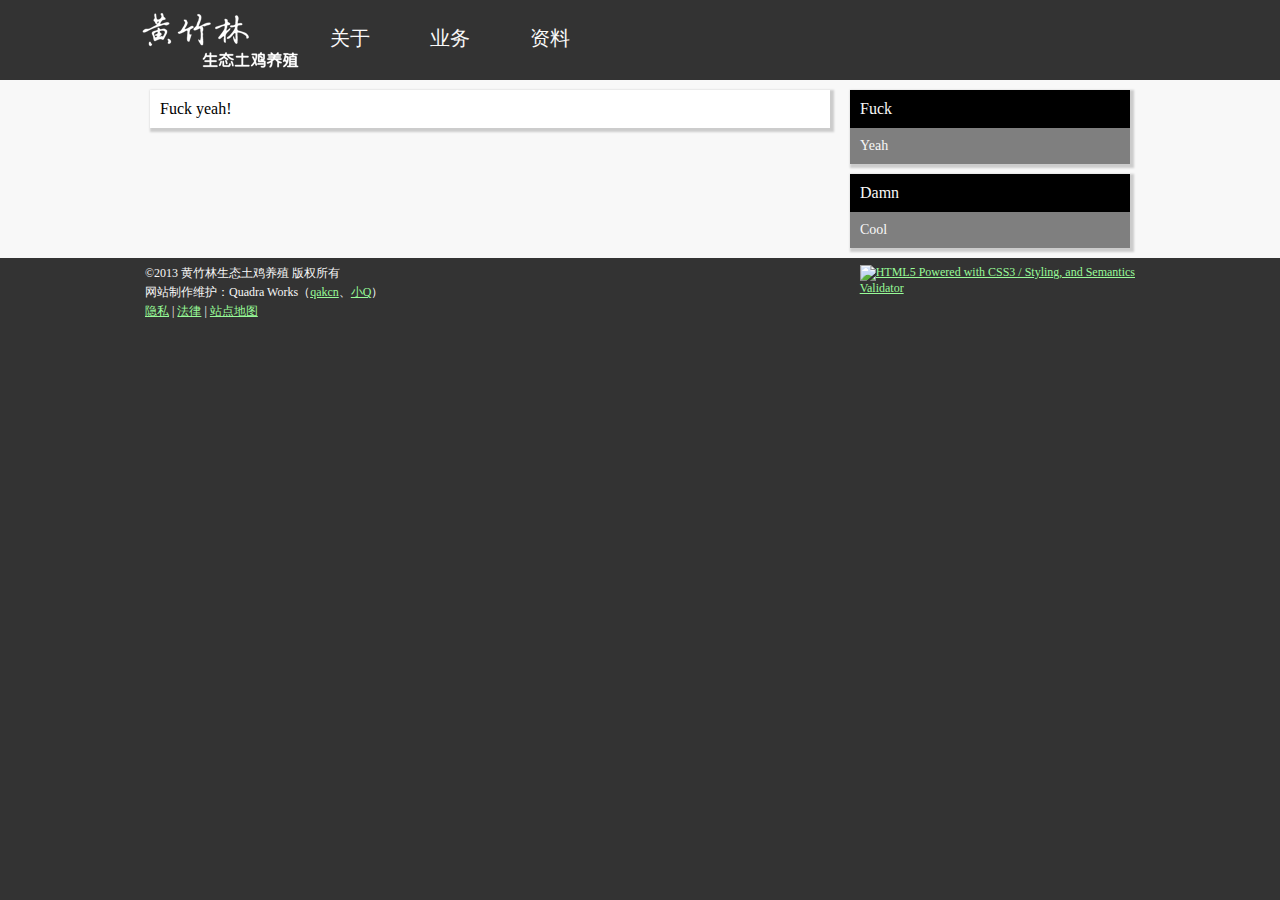
==== about/index.html @ 1371f25a "每日提交" ====
<!DOCTYPE html>
<html>
<head>
	<!-- 元数据 -->
	<meta charset="UTF-8" />
	<meta name="viewport" content="width=device-width,initial-scale=1.0" />
	<meta http-equiv="X-UA-Compatible" content="IE=Edge，chrome=1" />

	<!-- 外部文件 -->
	<link rel="stylesheet" href="../style.css" />
	<!-- 开发用jQuery -->
	<script src="../jquery-1.10.2.js"></script>
	<!-- End -->
	<!-- 生产用jQuery 
	<script src="http://ajax.aspnetcdn.com/ajax/jQuery/jquery-1.10.2.min.js"></script>
	 End -->
	<script src="../jquery.color-2.1.2.min.js"></script>
	<script src="../main.js"></script>

	<!-- 页面信息 -->
	<title>黄竹林生态土鸡养殖-云南·西双版纳·勐海</title>
	<meta name="keyword" content="" />
	<meta name="description" content="" />
</head>
<body>
	<!-- 头部导航 -->
	<header id="main_header">
		<nav id="main_nav">
			<ul class="nav_items">
			<li class="logo"><a href="../index.html"><img alt="Logo" src="../images/logo.png" title="黄竹林生态土鸡养殖" /></a></li>
			<li class="dropdown_menu"><a href="./">关于</a>
				<ul class="dropdown">
					<li><a href="us.html">我们</a></li>
					<li><a href="ideas.html">理念</a></li>
					<li><a href="environment.html">环境</a></li>
				</ul>
			</li>
			<li class="dropdown_menu"><a href="../business/">业务</a>
				<ul class="dropdown">
					<li><a href="../business/product.html">产品</a></li>
					<li><a href="../business/market.html">销售</a></li>
					<li><a href="../business/procurement.html">采购</a></li>
				</ul>
			</li>
			<li class="dropdown_menu"><a href="../blog/">资料</a>
				<ul class="dropdown">
					<li><a href="../blog/category/diary">日志</a></li>
					<li><a href="../blog/category/gallery">图库</a></li>
					<li><a href="../blog/category/technique">技术</a></li>
				</ul>
			</li>
			</ul>
			<div class="clear_both"></div>
		</nav>
	</header>
	
	<!-- 主体部分 -->
	<section id="main" class="clear_both">
		<div id="main_wrap">
			<article class="left content_wrap">Fuck yeah!</article>
			<aside id="sidebar" class="right">
				<ul>
					<li>
						<header>Fuck</header>
						<div>Yeah</div>
					</li>
					<li>
						<header>Damn</header>
						<div>Cool</div>
					</li>
				</ul>
			</aside>
			<div class="clear_both"></div>
		</div>
	</section>
	
	<!-- 页脚信息 -->
	<footer id="main_footer">
		<div id="footer_wrap">
			<p class="right"><a target="_blank" href="http://www.w3.org/html/logo/">
<img src="http://www.w3.org/html/logo/badge/html5-badge-h-css3-semantics.png" width="83" height="32" alt="HTML5 Powered with CSS3 / Styling, and Semantics" title="HTML5 Powered with CSS3 / Styling, and Semantics"></a><br><a target="_blank" href="http://validator.w3.org/check?uri=http://yntuji.com/about/index.html">Validator</a></p>
			<p>&copy;2013 黄竹林生态土鸡养殖 版权所有</p>
			<p>网站制作维护：Quadra Works（<a href="http://tsukkomi.org" target="_blank">qakcn</a>、<a href="http://sakurakanade.com" target="_blank">小Q</a>）</p>
			<p><a href="privacy.html">隐私</a> | <a href="legal.html">法律</a> | <a href="sitemap.html">站点地图</a></p>
		</div>
	</footer>
	
	<!-- 返回顶部按钮 -->
	<div id="top_button" style="display:none;" title="返回顶部"></div>
</body>
</html>
---- style.css ----
/* 旧浏览器兼容 */
article, aside, footer, header, legend, nav, section {
	display: block;
}

/* 通用样式 */
* {
	margin: 0;
	padding: 0;
	font-family: "Microsoft YaHei","Wenquanyi MicroHei";
}
body {
	width: 100%;
	background-color: #333;
}
img {
	border: none;
}
a {
	color: palegreen;
}
a:hover {
	color: white;
}
.left {
	float: left;
}
.clear_left {
	clear: left;
}
.right {
	float: right;
}
.clear_right {
	clear: right;
}
.clear_both {
	clear: both;
}
.align_right {
	text-align: right;
}
.align_center {
	text-align: center;
}

/* 头部样式 */
header#main_header {
	width: 100%;
	height: 80px;
	background-color: #333;
	position: fixed;
	top: 0;
	z-index: 99999;
}
nav#main_nav {
	width: 1000px;
	margin: auto;
}
nav#main_nav ul.nav_items > li {
	width: 100px;
	height: 80px;
	font-size: 20px;
	text-align: center;
	float: left;
	list-style: none;
}
nav#main_nav ul.nav_items > li:hover{
	background: #000;
}
nav#main_nav ul.nav_items li.logo {
	width: 160px;
	height: 80px;
	padding: 0;
}
nav#main_nav ul.nav_items li a {
	display: block;
	padding: 25px 5px;
	width: 90px;
	height: 30px;
	text-decoration: none;
	color: #f8f8f8;
}
nav#main_nav ul.nav_items li.logo a {
	padding: 0;
}
nav#main_nav ul.dropdown {
	display: none;
}
nav#main_nav ul.dropdown li {
	list-style: none;
	width: 100px;
	height: 40px;
	background-color: #333;
	background-color: rgba(0,0,0,0.6);
}
nav#main_nav ul.dropdown li:hover {
	background: #000;
}
nav#main_nav ul.dropdown li a {
	display: block;
	width: 100%;
	height: 30px;
	padding: 5px 0;
	text-decoration: none;
	color: #f8f8f8;
}

/* 主体样式 */
section#main {
	background-color: #f8f8f8;
	margin-top: 80px;
}
div#main_wrap {
	width: 1000px;
	margin: auto;
}
.content_wrap {
	width: 660px;
	+width: 658px;
	_width: 658px;
	margin: 10px;
	padding: 10px;
	background-color: white;
	box-shadow: 2px 2px 2px 2px #ccc;
}

/* 边栏样式 */
aside#sidebar {
	width: 300px;
}
aside#sidebar > ul > li {
	list-style: none;
	margin: 10px;
	width:280px;
	color: #f8f8f8;
	background-color: #7f7f7f;
	box-shadow: 2px 2px 2px 2px #ccc;
}
aside#sidebar > ul > li > header {
	width: 260px;
	padding: 10px;
	background-color: black;
	font-size: 16px;
}
aside#sidebar > ul > li > div {
	width: 260px;
	padding: 10px;
	font-size: 14px;
}


/* 脚部样式 */
footer#main_footer {
	width: 100%;
	height: 100%;
}
div#footer_wrap {
	width: 990px;
	margin: auto;
	padding: 5px;
	color: #f8f8f8;
	font-size: 12px;
}
footer#main_footer p{
	margin: 2px 0;
}

/* 其他样式 */
div#top_button {
	width: 80px;
	height: 80px;
	position: fixed;
	right: 0;
	bottom: 60px;
	background-image: url(images/icons.png);
	opacity: 0.5;
}
div#top_button:hover {
	opacity: 0.8
}
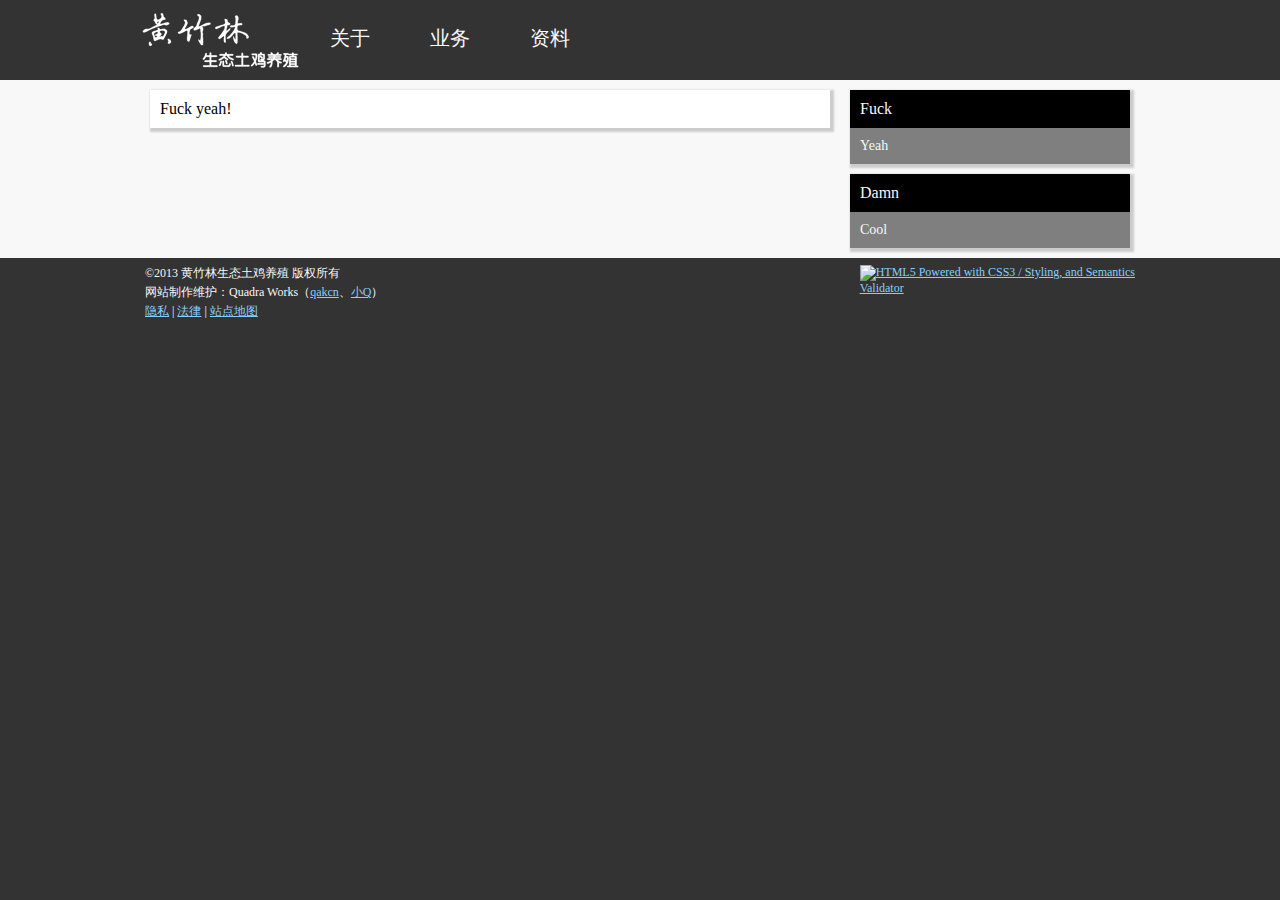
==== commit adcabf6b: "每日更新 首页调用博客最新文章完成。" ====
--- a/about/index.html
+++ b/about/index.html
@@ -1,91 +1,86 @@
-<!DOCTYPE html>
-<html>
-<head>
-	<!-- 元数据 -->
-	<meta charset="UTF-8" />
-	<meta name="viewport" content="width=device-width,initial-scale=1.0" />
-	<meta http-equiv="X-UA-Compatible" content="IE=Edge，chrome=1" />
-
-	<!-- 外部文件 -->
-	<link rel="stylesheet" href="../style.css" />
-	<!-- 开发用jQuery -->
-	<script src="../jquery-1.10.2.js"></script>
-	<!-- End -->
-	<!-- 生产用jQuery 
-	<script src="http://ajax.aspnetcdn.com/ajax/jQuery/jquery-1.10.2.min.js"></script>
-	 End -->
-	<script src="../jquery.color-2.1.2.min.js"></script>
-	<script src="../main.js"></script>
-
-	<!-- 页面信息 -->
-	<title>黄竹林生态土鸡养殖-云南·西双版纳·勐海</title>
-	<meta name="keyword" content="" />
-	<meta name="description" content="" />
-</head>
-<body>
-	<!-- 头部导航 -->
-	<header id="main_header">
-		<nav id="main_nav">
-			<ul class="nav_items">
-			<li class="logo"><a href="../index.html"><img alt="Logo" src="../images/logo.png" title="黄竹林生态土鸡养殖" /></a></li>
-			<li class="dropdown_menu"><a href="./">关于</a>
-				<ul class="dropdown">
-					<li><a href="us.html">我们</a></li>
-					<li><a href="ideas.html">理念</a></li>
-					<li><a href="environment.html">环境</a></li>
-				</ul>
-			</li>
-			<li class="dropdown_menu"><a href="../business/">业务</a>
-				<ul class="dropdown">
-					<li><a href="../business/product.html">产品</a></li>
-					<li><a href="../business/market.html">销售</a></li>
-					<li><a href="../business/procurement.html">采购</a></li>
-				</ul>
-			</li>
-			<li class="dropdown_menu"><a href="../blog/">资料</a>
-				<ul class="dropdown">
-					<li><a href="../blog/category/diary">日志</a></li>
-					<li><a href="../blog/category/gallery">图库</a></li>
-					<li><a href="../blog/category/technique">技术</a></li>
-				</ul>
-			</li>
-			</ul>
-			<div class="clear_both"></div>
-		</nav>
-	</header>
-	
-	<!-- 主体部分 -->
-	<section id="main" class="clear_both">
-		<div id="main_wrap">
-			<article class="left content_wrap">Fuck yeah!</article>
-			<aside id="sidebar" class="right">
-				<ul>
-					<li>
-						<header>Fuck</header>
-						<div>Yeah</div>
-					</li>
-					<li>
-						<header>Damn</header>
-						<div>Cool</div>
-					</li>
-				</ul>
-			</aside>
-			<div class="clear_both"></div>
-		</div>
-	</section>
-	
-	<!-- 页脚信息 -->
-	<footer id="main_footer">
-		<div id="footer_wrap">
-			<p class="right"><a target="_blank" href="http://www.w3.org/html/logo/">
-<img src="http://www.w3.org/html/logo/badge/html5-badge-h-css3-semantics.png" width="83" height="32" alt="HTML5 Powered with CSS3 / Styling, and Semantics" title="HTML5 Powered with CSS3 / Styling, and Semantics"></a><br><a target="_blank" href="http://validator.w3.org/check?uri=http://yntuji.com/about/index.html">Validator</a></p>
-			<p>&copy;2013 黄竹林生态土鸡养殖 版权所有</p>
-			<p>网站制作维护：Quadra Works（<a href="http://tsukkomi.org" target="_blank">qakcn</a>、<a href="http://sakurakanade.com" target="_blank">小Q</a>）</p>
-			<p><a href="privacy.html">隐私</a> | <a href="legal.html">法律</a> | <a href="sitemap.html">站点地图</a></p>
-		</div>
-	</footer>
-	
-	<!-- 返回顶部按钮 -->
-	<div id="top_button" style="display:none;" title="返回顶部"></div>
-</body>
+<!DOCTYPE html>
+<html>
+<head>
+	<!-- 元数据 -->
+	<meta charset="UTF-8" />
+	<meta name="viewport" content="width=device-width,initial-scale=1.0" />
+	<meta http-equiv="X-UA-Compatible" content="IE=Edge，chrome=1" />
+
+	<!-- 外部文件 -->
+	<link rel="stylesheet" href="../style.css" />
+	<script src="http://ajax.aspnetcdn.com/ajax/jQuery/jquery-1.10.2.min.js"></script>
+	<script src="../jquery.color-2.1.2.min.js"></script>
+	<script src="../main.js"></script>
+
+	<!-- 页面信息 -->
+	<title>黄竹林生态土鸡养殖-云南·西双版纳·勐海</title>
+	<meta name="keyword" content="" />
+	<meta name="description" content="" />
+</head>
+<body>
+	<!-- 头部导航 -->
+	<header id="main_header">
+		<nav id="main_nav">
+			<ul class="nav_items">
+			<li class="logo"><a href="../index.html"><img alt="Logo" src="../images/logo.png" title="黄竹林生态土鸡养殖" /></a></li>
+			<li class="dropdown_menu"><a href="./">关于</a>
+				<ul class="dropdown">
+					<li><a href="us.html">我们</a></li>
+					<li><a href="ideas.html">理念</a></li>
+					<li><a href="environment.html">环境</a></li>
+				</ul>
+			</li>
+			<li class="dropdown_menu"><a href="../business/">业务</a>
+				<ul class="dropdown">
+					<li><a href="../business/product.html">产品</a></li>
+					<li><a href="../business/market.html">销售</a></li>
+					<li><a href="../business/procurement.html">采购</a></li>
+				</ul>
+			</li>
+			<li class="dropdown_menu"><a href="../blog/">资料</a>
+				<ul class="dropdown">
+					<li><a href="../blog/category/diary">日志</a></li>
+					<li><a href="../blog/category/gallery">图库</a></li>
+					<li><a href="../blog/category/technique">技术</a></li>
+				</ul>
+			</li>
+			</ul>
+			<div class="clear_both"></div>
+		</nav>
+	</header>
+	
+	<!-- 主体部分 -->
+	<section id="main" class="clear_both">
+		<div id="main_wrap">
+			<article class="left content_wrap">Fuck yeah!</article>
+			<aside id="sidebar" class="right">
+				<ul>
+					<li>
+						<header>Fuck</header>
+						<div>Yeah</div>
+					</li>
+					<li>
+						<header>Damn</header>
+						<div>Cool</div>
+					</li>
+				</ul>
+			</aside>
+			<div class="clear_both"></div>
+		</div>
+	</section>
+	
+	<!-- 页脚信息 -->
+	<footer id="main_footer">
+		<div id="footer_wrap">
+			<p class="right"><a target="_blank" href="http://www.w3.org/html/logo/">
+<img src="http://www.w3.org/html/logo/badge/html5-badge-h-css3-semantics.png" width="83" height="32" alt="HTML5 Powered with CSS3 / Styling, and Semantics" title="HTML5 Powered with CSS3 / Styling, and Semantics"></a><br><a target="_blank" href="http://validator.w3.org/check?uri=http://yntuji.com/about/index.html">Validator</a></p>
+			<p>&copy;2013 黄竹林生态土鸡养殖 版权所有</p>
+			<p>网站制作维护：Quadra Works（<a href="http://tsukkomi.org" target="_blank">qakcn</a>、<a href="http://sakurakanade.com" target="_blank">小Q</a>）</p>
+			<p><a href="privacy.html">隐私</a> | <a href="legal.html">法律</a> | <a href="sitemap.html">站点地图</a></p>
+		</div>
+	</footer>
+	
+	<!-- 返回顶部按钮 -->
+	<div id="top_button" style="display:none;" title="返回顶部"></div>
+</body>
 </html>--- a/style.css
+++ b/style.css
@@ -1,181 +1,180 @@
-/* 旧浏览器兼容 */
-article, aside, footer, header, legend, nav, section {
-	display: block;
-}
-
-/* 通用样式 */
-* {
-	margin: 0;
-	padding: 0;
-	font-family: "Microsoft YaHei","Wenquanyi MicroHei";
-}
-body {
-	width: 100%;
-	background-color: #333;
-}
-img {
-	border: none;
-}
-a {
-	color: palegreen;
-}
-a:hover {
-	color: white;
-}
-.left {
-	float: left;
-}
-.clear_left {
-	clear: left;
-}
-.right {
-	float: right;
-}
-.clear_right {
-	clear: right;
-}
-.clear_both {
-	clear: both;
-}
-.align_right {
-	text-align: right;
-}
-.align_center {
-	text-align: center;
-}
-
-/* 头部样式 */
-header#main_header {
-	width: 100%;
-	height: 80px;
-	background-color: #333;
-	position: fixed;
-	top: 0;
-	z-index: 99999;
-}
-nav#main_nav {
-	width: 1000px;
-	margin: auto;
-}
-nav#main_nav ul.nav_items > li {
-	width: 100px;
-	height: 80px;
-	font-size: 20px;
-	text-align: center;
-	float: left;
-	list-style: none;
-}
-nav#main_nav ul.nav_items > li:hover{
-	background: #000;
-}
-nav#main_nav ul.nav_items li.logo {
-	width: 160px;
-	height: 80px;
-	padding: 0;
-}
-nav#main_nav ul.nav_items li a {
-	display: block;
-	padding: 25px 5px;
-	width: 90px;
-	height: 30px;
-	text-decoration: none;
-	color: #f8f8f8;
-}
-nav#main_nav ul.nav_items li.logo a {
-	padding: 0;
-}
-nav#main_nav ul.dropdown {
-	display: none;
-}
-nav#main_nav ul.dropdown li {
-	list-style: none;
-	width: 100px;
-	height: 40px;
-	background-color: #333;
-	background-color: rgba(0,0,0,0.6);
-}
-nav#main_nav ul.dropdown li:hover {
-	background: #000;
-}
-nav#main_nav ul.dropdown li a {
-	display: block;
-	width: 100%;
-	height: 30px;
-	padding: 5px 0;
-	text-decoration: none;
-	color: #f8f8f8;
-}
-
-/* 主体样式 */
-section#main {
-	background-color: #f8f8f8;
-	margin-top: 80px;
-}
-div#main_wrap {
-	width: 1000px;
-	margin: auto;
-}
-.content_wrap {
-	width: 660px;
-	+width: 658px;
-	_width: 658px;
-	margin: 10px;
-	padding: 10px;
-	background-color: white;
-	box-shadow: 2px 2px 2px 2px #ccc;
-}
-
-/* 边栏样式 */
-aside#sidebar {
-	width: 300px;
-}
-aside#sidebar > ul > li {
-	list-style: none;
-	margin: 10px;
-	width:280px;
-	color: #f8f8f8;
-	background-color: #7f7f7f;
-	box-shadow: 2px 2px 2px 2px #ccc;
-}
-aside#sidebar > ul > li > header {
-	width: 260px;
-	padding: 10px;
-	background-color: black;
-	font-size: 16px;
-}
-aside#sidebar > ul > li > div {
-	width: 260px;
-	padding: 10px;
-	font-size: 14px;
-}
-
-
-/* 脚部样式 */
-footer#main_footer {
-	width: 100%;
-	height: 100%;
-}
-div#footer_wrap {
-	width: 990px;
-	margin: auto;
-	padding: 5px;
-	color: #f8f8f8;
-	font-size: 12px;
-}
-footer#main_footer p{
-	margin: 2px 0;
-}
-
-/* 其他样式 */
-div#top_button {
-	width: 80px;
-	height: 80px;
-	position: fixed;
-	right: 0;
-	bottom: 60px;
-	background-image: url(images/icons.png);
-	opacity: 0.5;
-}
-div#top_button:hover {
-	opacity: 0.8
-}
+/* 旧浏览器兼容 */
+article, aside, footer, header, legend, nav, section { display: block; }
+time { display: inline; }
+
+/* 通用样式 */
+* {
+	margin: 0;
+	padding: 0;
+	font-family: "Microsoft YaHei","Wenquanyi MicroHei";
+}
+body {
+	width: 100%;
+	background-color: #333;
+}
+img {
+	border: none;
+}
+a {
+	color: lightskyblue;
+}
+a:hover {
+	color: white;
+}
+.left {
+	float: left;
+}
+.clear_left {
+	clear: left;
+}
+.right {
+	float: right;
+}
+.clear_right {
+	clear: right;
+}
+.clear_both {
+	clear: both;
+}
+.align_right {
+	text-align: right;
+}
+.align_center {
+	text-align: center;
+}
+
+/* 头部样式 */
+header#main_header {
+	width: 100%;
+	height: 80px;
+	background-color: #333;
+	position: fixed;
+	top: 0;
+	z-index: 99999;
+}
+nav#main_nav {
+	width: 1000px;
+	margin: auto;
+}
+nav#main_nav ul.nav_items > li {
+	width: 100px;
+	height: 80px;
+	font-size: 20px;
+	text-align: center;
+	float: left;
+	list-style: none;
+}
+nav#main_nav ul.nav_items > li:hover{
+	background: #000;
+}
+nav#main_nav ul.nav_items li.logo {
+	width: 160px;
+	height: 80px;
+	padding: 0;
+}
+nav#main_nav ul.nav_items li a {
+	display: block;
+	padding: 25px 5px;
+	width: 90px;
+	height: 30px;
+	text-decoration: none;
+	color: #f8f8f8;
+}
+nav#main_nav ul.nav_items li.logo a {
+	padding: 0;
+}
+nav#main_nav ul.dropdown {
+	display: none;
+}
+nav#main_nav ul.dropdown li {
+	list-style: none;
+	width: 100px;
+	height: 40px;
+	background-color: #333;
+	background-color: rgba(0,0,0,0.6);
+}
+nav#main_nav ul.dropdown li:hover {
+	background: #000;
+}
+nav#main_nav ul.dropdown li a {
+	display: block;
+	width: 100%;
+	height: 30px;
+	padding: 5px 0;
+	text-decoration: none;
+	color: #f8f8f8;
+}
+
+/* 主体样式 */
+section#main {
+	background-color: #f8f8f8;
+	margin-top: 80px;
+}
+div#main_wrap {
+	width: 1000px;
+	margin: auto;
+}
+.content_wrap {
+	width: 660px;
+	+width: 658px;
+	_width: 658px;
+	margin: 10px;
+	padding: 10px;
+	background-color: white;
+	box-shadow: 2px 2px 2px 2px #ccc;
+}
+
+/* 边栏样式 */
+aside#sidebar {
+	width: 300px;
+}
+aside#sidebar > ul > li {
+	list-style: none;
+	margin: 10px;
+	width:280px;
+	color: #f8f8f8;
+	background-color: #7f7f7f;
+	box-shadow: 2px 2px 2px 2px #ccc;
+}
+aside#sidebar > ul > li > header {
+	width: 260px;
+	padding: 10px;
+	background-color: black;
+	font-size: 16px;
+}
+aside#sidebar > ul > li > div {
+	width: 260px;
+	padding: 10px;
+	font-size: 14px;
+}
+
+
+/* 脚部样式 */
+footer#main_footer {
+	width: 100%;
+	height: 100%;
+}
+div#footer_wrap {
+	width: 990px;
+	margin: auto;
+	padding: 5px;
+	color: #f8f8f8;
+	font-size: 12px;
+}
+footer#main_footer p{
+	margin: 2px 0;
+}
+
+/* 其他样式 */
+div#top_button {
+	width: 80px;
+	height: 80px;
+	position: fixed;
+	right: 0;
+	bottom: 60px;
+	background-image: url(images/icons.png);
+	opacity: 0.5;
+}
+div#top_button:hover {
+	opacity: 0.8
+}
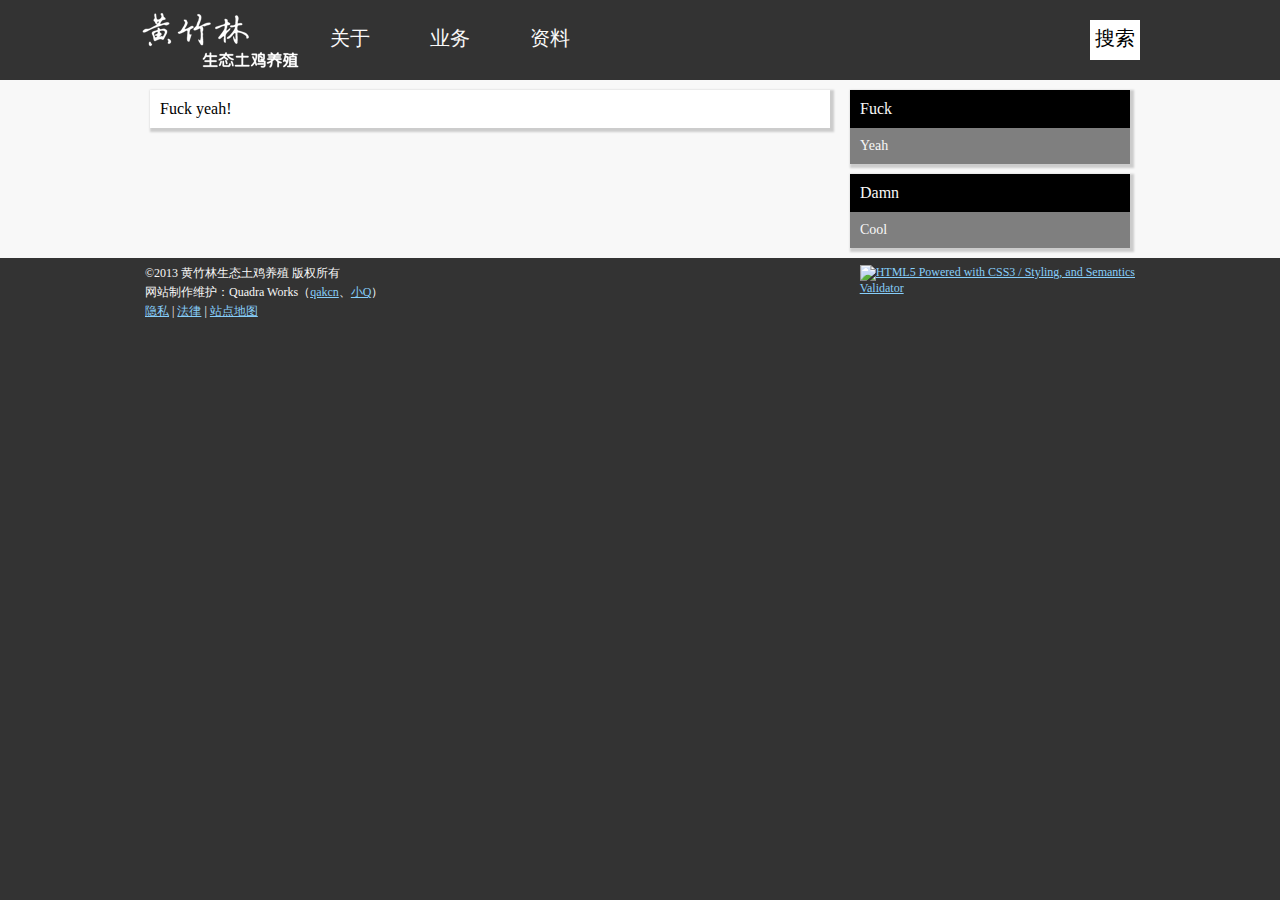
==== commit 3ee3ebbf: "每日提交 增加首页特效 完成搜索框" ====
--- a/about/index.html
+++ b/about/index.html
@@ -13,7 +13,7 @@
 	<script src="../main.js"></script>
 
 	<!-- 页面信息 -->
-	<title>黄竹林生态土鸡养殖-云南·西双版纳·勐海</title>
+	<title>关于 - 黄竹林生态土鸡养殖-云南·西双版纳·勐海</title>
 	<meta name="keyword" content="" />
 	<meta name="description" content="" />
 </head>
@@ -22,7 +22,7 @@
 	<header id="main_header">
 		<nav id="main_nav">
 			<ul class="nav_items">
-			<li class="logo"><a href="../index.html"><img alt="Logo" src="../images/logo.png" title="黄竹林生态土鸡养殖" /></a></li>
+			<li class="logo"><a href="../"><img alt="Logo" src="../images/logo.png" title="黄竹林生态土鸡养殖" /></a></li>
 			<li class="dropdown_menu"><a href="./">关于</a>
 				<ul class="dropdown">
 					<li><a href="us.html">我们</a></li>
@@ -45,12 +45,19 @@
 				</ul>
 			</li>
 			</ul>
+			<div id="search_bar">
+				<form role="search" method="get" action="blog/">
+					<label for="s">搜索</label>
+					<input type="search" name="s" title="搜索" id="s" placeholder="搜索资料库">
+					<input style="display:none;" type="submit" value="搜索">
+				</form>
+			</div>
 			<div class="clear_both"></div>
 		</nav>
 	</header>
 	
 	<!-- 主体部分 -->
-	<section id="main" class="clear_both">
+	<section id="main">
 		<div id="main_wrap">
 			<article class="left content_wrap">Fuck yeah!</article>
 			<aside id="sidebar" class="right">
--- a/style.css
+++ b/style.css
@@ -103,6 +103,26 @@
 	padding: 5px 0;
 	text-decoration: none;
 	color: #f8f8f8;
+}
+
+div#search_bar {
+	font-size: 20px;
+	height: 30px;
+	margin: 20px 0;
+	padding: 5px;
+	float: right;
+	background-color: white;
+}
+div#search_bar label {
+	
+}
+input#s {
+	font-size: 20px;
+	border: none;
+	width: 0;
+	display: none;
+	border-bottom: 2px solid black;
+	outline: none;
 }
 
 /* 主体样式 */
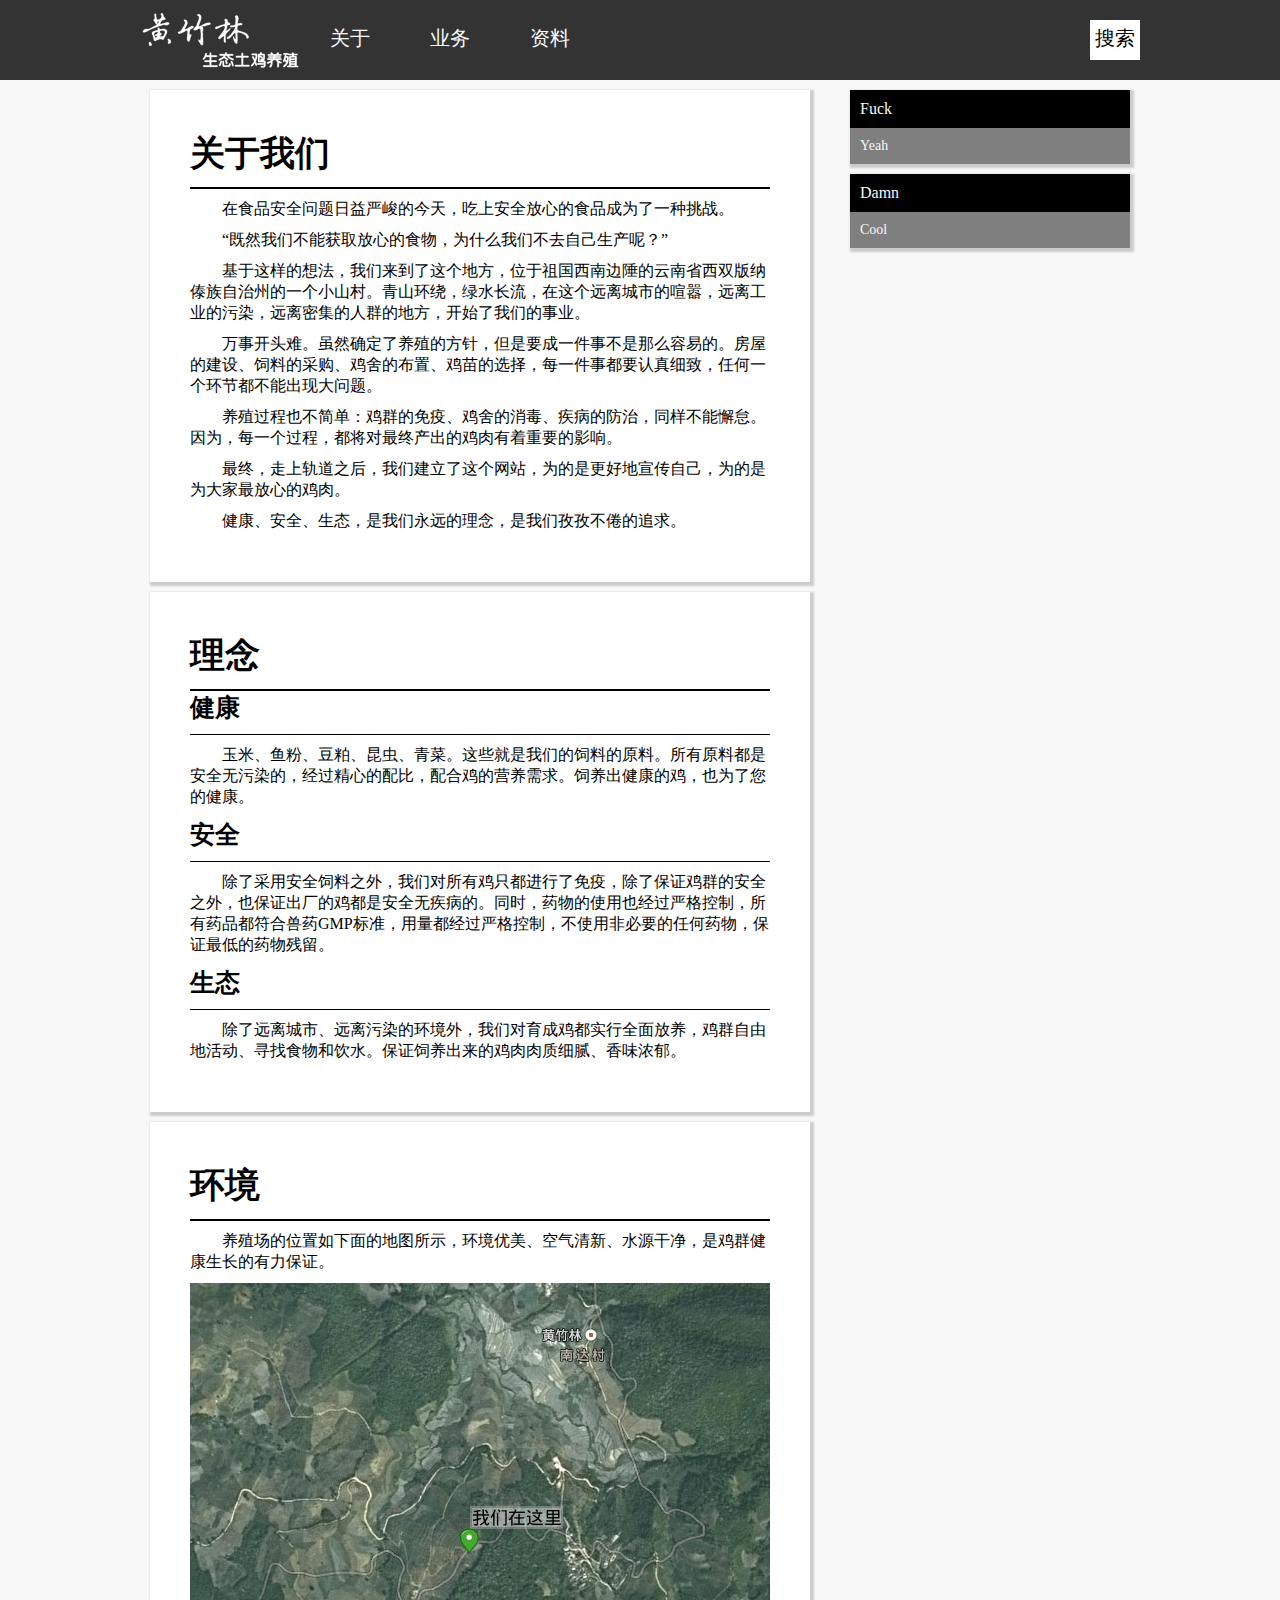
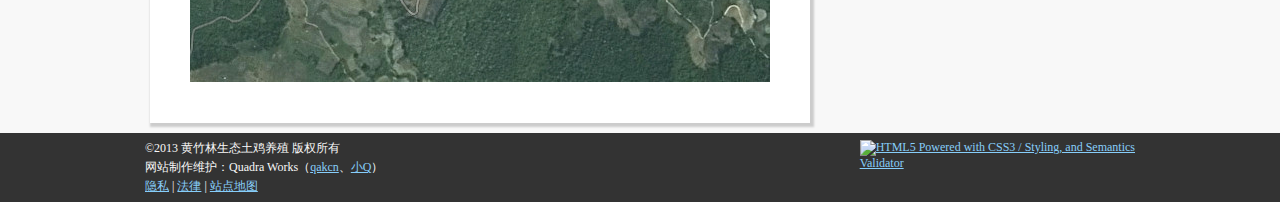
==== commit f398c088: "2012/8/22晚间提交 1、关于页面完成 2、首页改动" ====
--- a/about/index.html
+++ b/about/index.html
@@ -9,8 +9,10 @@
 	<!-- 外部文件 -->
 	<link rel="stylesheet" href="../style.css" />
 	<script src="http://ajax.aspnetcdn.com/ajax/jQuery/jquery-1.10.2.min.js"></script>
+	<script src="https://maps.googleapis.com/maps/api/js?key=AIzaSyDAsqHGSM9lkpKKMeXBjNRCaAGvnptVlFw&sensor=false"></script>
 	<script src="../jquery.color-2.1.2.min.js"></script>
 	<script src="../main.js"></script>
+	<script src="map.js"></script>
 
 	<!-- 页面信息 -->
 	<title>关于 - 黄竹林生态土鸡养殖-云南·西双版纳·勐海</title>
@@ -25,9 +27,9 @@
 			<li class="logo"><a href="../"><img alt="Logo" src="../images/logo.png" title="黄竹林生态土鸡养殖" /></a></li>
 			<li class="dropdown_menu"><a href="./">关于</a>
 				<ul class="dropdown">
-					<li><a href="us.html">我们</a></li>
-					<li><a href="ideas.html">理念</a></li>
-					<li><a href="environment.html">环境</a></li>
+					<li><a href="#us">我们</a></li>
+					<li><a href="#ideas">理念</a></li>
+					<li><a href="#environment">环境</a></li>
 				</ul>
 			</li>
 			<li class="dropdown_menu"><a href="../business/">业务</a>
@@ -59,7 +61,32 @@
 	<!-- 主体部分 -->
 	<section id="main">
 		<div id="main_wrap">
-			<article class="left content_wrap">Fuck yeah!</article>
+			<div class="left">
+				<article class="content_wrap" id="us">
+					<h1>关于我们</h1>
+					<p>在食品安全问题日益严峻的今天，吃上安全放心的食品成为了一种挑战。</p>
+					<p>“既然我们不能获取放心的食物，为什么我们不去自己生产呢？”</p>
+					<p>基于这样的想法，我们来到了这个地方，位于祖国西南边陲的云南省西双版纳傣族自治州的一个小山村。青山环绕，绿水长流，在这个远离城市的喧嚣，远离工业的污染，远离密集的人群的地方，开始了我们的事业。</p>
+					<p>万事开头难。虽然确定了养殖的方针，但是要成一件事不是那么容易的。房屋的建设、饲料的采购、鸡舍的布置、鸡苗的选择，每一件事都要认真细致，任何一个环节都不能出现大问题。</p>
+					<p>养殖过程也不简单：鸡群的免疫、鸡舍的消毒、疾病的防治，同样不能懈怠。因为，每一个过程，都将对最终产出的鸡肉有着重要的影响。</p>
+					<p>最终，走上轨道之后，我们建立了这个网站，为的是更好地宣传自己，为的是为大家最放心的鸡肉。</p>
+					<p>健康、安全、生态，是我们永远的理念，是我们孜孜不倦的追求。</p>
+				</article>
+				<article class="content_wrap" id="ideas">
+					<h1>理念</h1>
+					<h2>健康</h2>
+					<p>玉米、鱼粉、豆粕、昆虫、青菜。这些就是我们的饲料的原料。所有原料都是安全无污染的，经过精心的配比，配合鸡的营养需求。饲养出健康的鸡，也为了您的健康。</p>
+					<h2>安全</h2>
+					<p>除了采用安全饲料之外，我们对所有鸡只都进行了免疫，除了保证鸡群的安全之外，也保证出厂的鸡都是安全无疾病的。同时，药物的使用也经过严格控制，所有药品都符合兽药GMP标准，用量都经过严格控制，不使用非必要的任何药物，保证最低的药物残留。</p>
+					<h2>生态</h2>
+					<p>除了远离城市、远离污染的环境外，我们对育成鸡都实行全面放养，鸡群自由地活动、寻找食物和饮水。保证饲养出来的鸡肉肉质细腻、香味浓郁。</p>
+				</article>
+				<article class="content_wrap" id="environment">
+					<h1>环境</h1>
+					<p>养殖场的位置如下面的地图所示，环境优美、空气清新、水源干净，是鸡群健康生长的有力保证。</p>
+					<div id="map" style="width:580px;height:400px;"><a href="http://j.map.baidu.com/SdNOM" title="在百度地图上查看黄竹林生态养殖场的位置" target="_blank"><img src="map.jpg" alt="黄竹林生态养殖场的位置"></a></div>
+				</article>
+			</div>
 			<aside id="sidebar" class="right">
 				<ul>
 					<li>
--- a/style.css
+++ b/style.css
@@ -114,7 +114,10 @@
 	background-color: white;
 }
 div#search_bar label {
-	
+	-moz-user-select: none;
+	-webkit-user-select: none;
+	-ms-user-select: none;
+	user-select: none;
 }
 input#s {
 	font-size: 20px;
@@ -135,13 +138,27 @@
 	margin: auto;
 }
 .content_wrap {
-	width: 660px;
+	width: 580px;
 	+width: 658px;
 	_width: 658px;
 	margin: 10px;
-	padding: 10px;
+	padding: 40px;
 	background-color: white;
 	box-shadow: 2px 2px 2px 2px #ccc;
+}
+.content_wrap h1 {
+	font-size: 35px;
+	padding-bottom: 10px;
+	border-bottom: 2px solid black;
+}
+.content_wrap h2 {
+	font-size: 25px;
+	padding-bottom: 10px;
+	border-bottom: 1px solid black;
+}
+.content_wrap p {
+	margin: 10px 0;
+	text-indent: 2em;
 }
 
 /* 边栏样式 */
@@ -191,7 +208,7 @@
 	height: 80px;
 	position: fixed;
 	right: 0;
-	bottom: 60px;
+	bottom: 100px;
 	background-image: url(images/icons.png);
 	opacity: 0.5;
 }
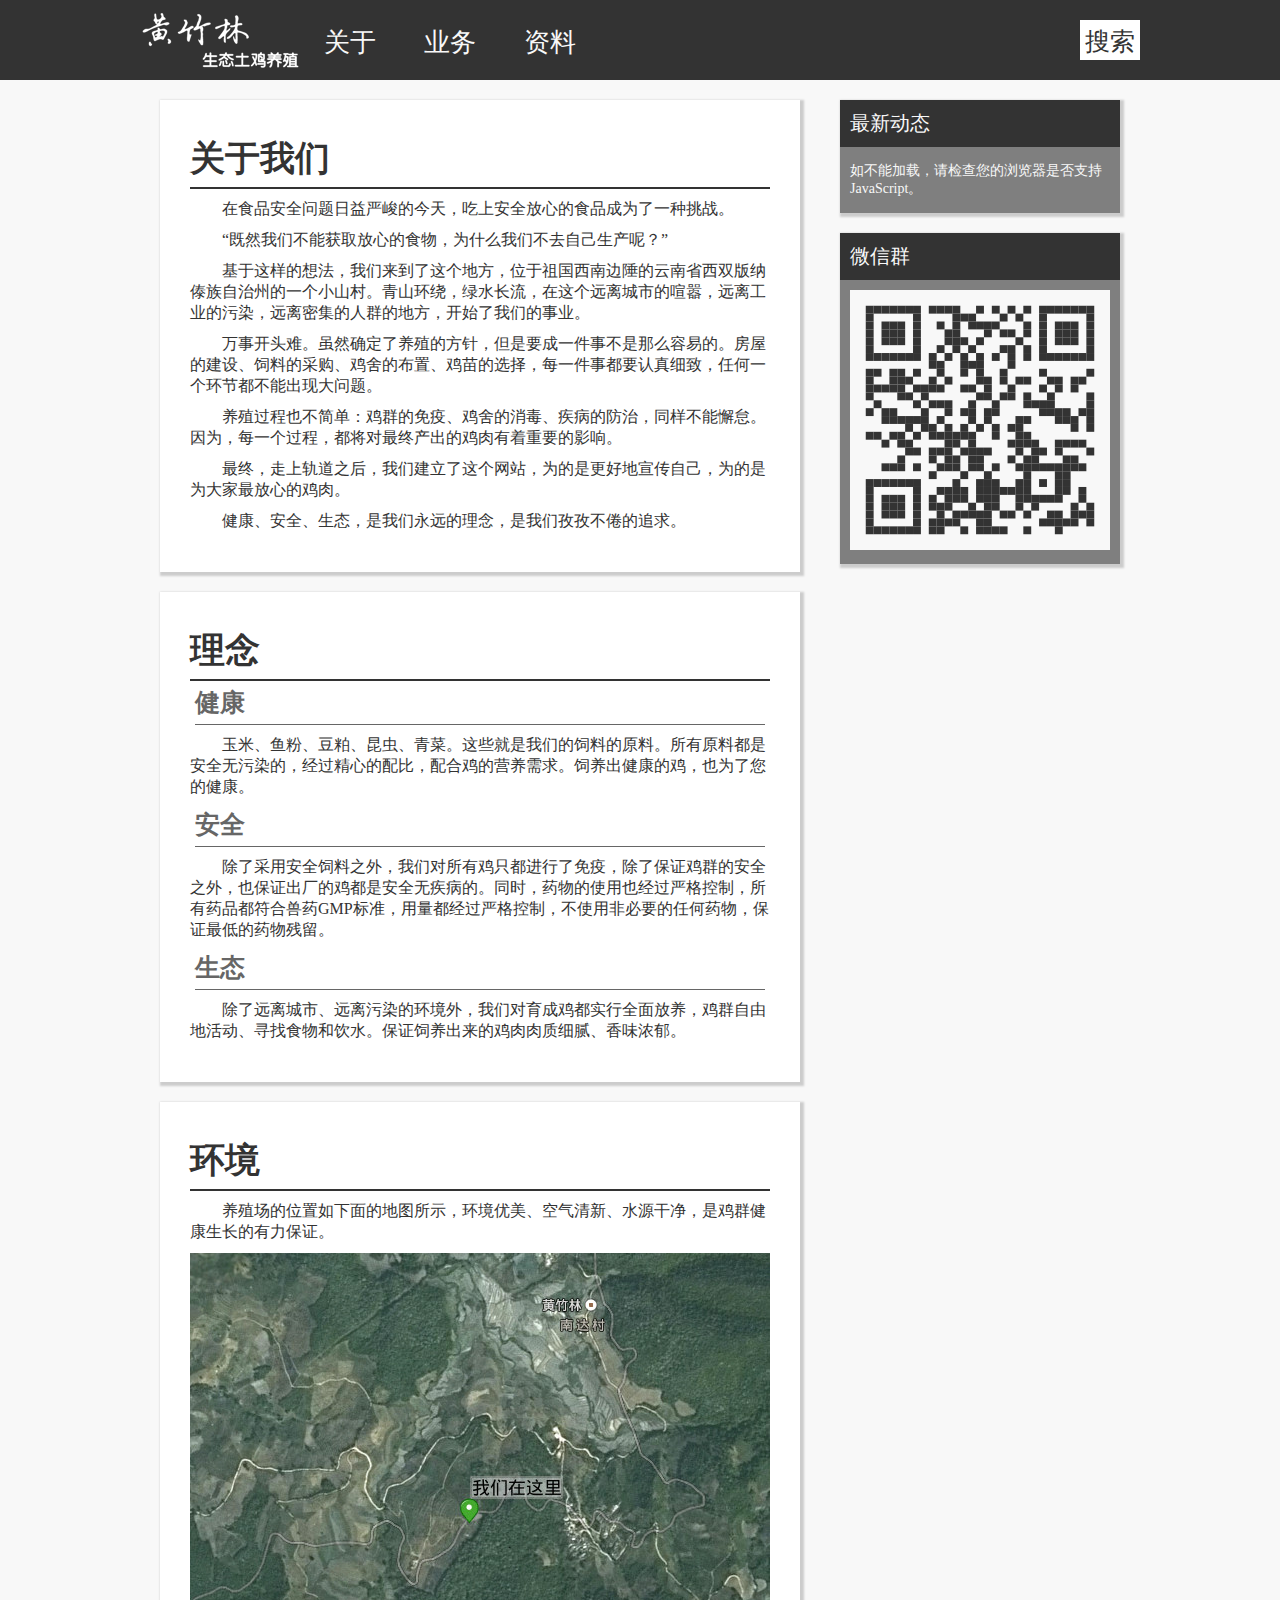
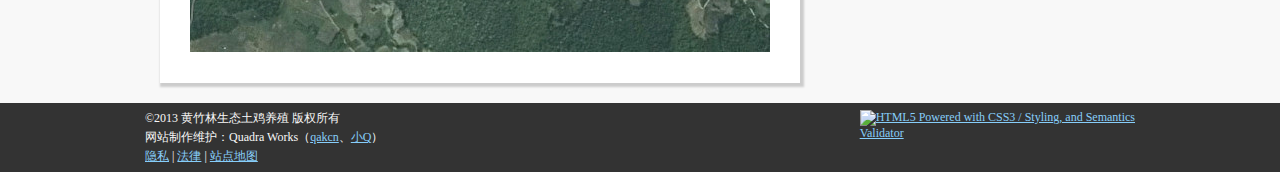
==== commit 11e65804: "2013/8/26提交 1、关于页面完成 2、产品页面结构完成 3、头部导航微调" ====
--- a/about/index.html
+++ b/about/index.html
@@ -2,55 +2,53 @@
 <html>
 <head>
 	<!-- 元数据 -->
-	<meta charset="UTF-8" />
-	<meta name="viewport" content="width=device-width,initial-scale=1.0" />
-	<meta http-equiv="X-UA-Compatible" content="IE=Edge，chrome=1" />
+	<meta charset="UTF-8">
+	<meta name="viewport" content="width=device-width,initial-scale=1.0">
+	<meta http-equiv="X-UA-Compatible" content="IE=Edge，chrome=1">
 
 	<!-- 外部文件 -->
-	<link rel="stylesheet" href="../style.css" />
+	<link rel="stylesheet" href="/style.css">
 	<script src="http://ajax.aspnetcdn.com/ajax/jQuery/jquery-1.10.2.min.js"></script>
-	<script src="https://maps.googleapis.com/maps/api/js?key=AIzaSyDAsqHGSM9lkpKKMeXBjNRCaAGvnptVlFw&sensor=false"></script>
-	<script src="../jquery.color-2.1.2.min.js"></script>
-	<script src="../main.js"></script>
-	<script src="map.js"></script>
+	<script src="/main.js"></script>
+	<script src="main.js"></script>
 
 	<!-- 页面信息 -->
 	<title>关于 - 黄竹林生态土鸡养殖-云南·西双版纳·勐海</title>
-	<meta name="keyword" content="" />
-	<meta name="description" content="" />
+	<meta name="keyword" content="">
+	<meta name="description" content="">
 </head>
 <body>
 	<!-- 头部导航 -->
-	<header id="main_header">
+	<header id="main_header" role="heading">
 		<nav id="main_nav">
-			<ul class="nav_items">
-			<li class="logo"><a href="../"><img alt="Logo" src="../images/logo.png" title="黄竹林生态土鸡养殖" /></a></li>
-			<li class="dropdown_menu"><a href="./">关于</a>
+			<ul class="nav_items" role="navigation">
+			<li class="logo"><a href="/"><img alt="Logo" src="/images/logo.png" title="黄竹林生态土鸡养殖"></a></li>
+			<li class="dropdown_menu"><a href="/about/">关于</a>
 				<ul class="dropdown">
-					<li><a href="#us">我们</a></li>
-					<li><a href="#ideas">理念</a></li>
-					<li><a href="#environment">环境</a></li>
+					<li><a href="/about/#us">我们</a></li>
+					<li><a href="/about/#ideas">理念</a></li>
+					<li><a href="/about/#environment">环境</a></li>
 				</ul>
 			</li>
-			<li class="dropdown_menu"><a href="../business/">业务</a>
+			<li class="dropdown_menu"><a href="/business/">业务</a>
 				<ul class="dropdown">
-					<li><a href="../business/product.html">产品</a></li>
-					<li><a href="../business/market.html">销售</a></li>
-					<li><a href="../business/procurement.html">采购</a></li>
+					<li><a href="/business/product.html">产品</a></li>
+					<li><a href="/business/market.html">销售</a></li>
+					<li><a href="/business/">采购</a></li>
 				</ul>
 			</li>
-			<li class="dropdown_menu"><a href="../blog/">资料</a>
+			<li class="dropdown_menu"><a href="/blog/">资料</a>
 				<ul class="dropdown">
-					<li><a href="../blog/category/diary">日志</a></li>
-					<li><a href="../blog/category/gallery">图库</a></li>
-					<li><a href="../blog/category/technique">技术</a></li>
+					<li><a href="/blog/category/diary">日志</a></li>
+					<li><a href="/blog/category/gallery">图库</a></li>
+					<li><a href="/blog/category/technique">技术</a></li>
 				</ul>
 			</li>
 			</ul>
 			<div id="search_bar">
-				<form role="search" method="get" action="blog/">
+				<form role="search" method="get" action="/blog/">
 					<label for="s">搜索</label>
-					<input type="search" name="s" title="搜索" id="s" placeholder="搜索资料库">
+					<input type="search" name="s" title="搜索" id="s" placeholder="搜索资料库" required aria-required="true">
 					<input style="display:none;" type="submit" value="搜索">
 				</form>
 			</div>
@@ -59,9 +57,9 @@
 	</header>
 	
 	<!-- 主体部分 -->
-	<section id="main">
+	<section id="main" role="main">
 		<div id="main_wrap">
-			<div class="left">
+			<div id="main_container">
 				<article class="content_wrap" id="us">
 					<h1>关于我们</h1>
 					<p>在食品安全问题日益严峻的今天，吃上安全放心的食品成为了一种挑战。</p>
@@ -90,12 +88,14 @@
 			<aside id="sidebar" class="right">
 				<ul>
 					<li>
-						<header>Fuck</header>
-						<div>Yeah</div>
+						<header>最新动态</header>
+						<ul id="news_feed">
+							<li>如不能加载，请检查您的浏览器是否支持JavaScript。</li>
+						</ul>
 					</li>
 					<li>
-						<header>Damn</header>
-						<div>Cool</div>
+						<header>微信群</header>
+						<div><img src="/images/weixin-qr.svg" alt="微信二维码" width="260"></div>
 					</li>
 				</ul>
 			</aside>
@@ -110,7 +110,7 @@
 <img src="http://www.w3.org/html/logo/badge/html5-badge-h-css3-semantics.png" width="83" height="32" alt="HTML5 Powered with CSS3 / Styling, and Semantics" title="HTML5 Powered with CSS3 / Styling, and Semantics"></a><br><a target="_blank" href="http://validator.w3.org/check?uri=http://yntuji.com/about/index.html">Validator</a></p>
 			<p>&copy;2013 黄竹林生态土鸡养殖 版权所有</p>
 			<p>网站制作维护：Quadra Works（<a href="http://tsukkomi.org" target="_blank">qakcn</a>、<a href="http://sakurakanade.com" target="_blank">小Q</a>）</p>
-			<p><a href="privacy.html">隐私</a> | <a href="legal.html">法律</a> | <a href="sitemap.html">站点地图</a></p>
+			<p><a href="/privacy.html">隐私</a> | <a href="/legal.html">法律</a> | <a href="/sitemap.html">站点地图</a></p>
 		</div>
 	</footer>
 	
--- a/style.css
+++ b/style.css
@@ -59,7 +59,6 @@
 nav#main_nav ul.nav_items > li {
 	width: 100px;
 	height: 80px;
-	font-size: 20px;
 	text-align: center;
 	float: left;
 	list-style: none;
@@ -72,7 +71,8 @@
 	height: 80px;
 	padding: 0;
 }
-nav#main_nav ul.nav_items li a {
+nav#main_nav ul.nav_items > li > a {
+	font-size: 26px;
 	display: block;
 	padding: 25px 5px;
 	width: 90px;
@@ -84,12 +84,15 @@
 	padding: 0;
 }
 nav#main_nav ul.dropdown {
-	display: none;
+	overflow: hidden;
+	height: 0;
+}
+nav#main_nav ul.nav_items > li:hover ul.dropdown {
+	height: auto;
 }
 nav#main_nav ul.dropdown li {
 	list-style: none;
 	width: 100px;
-	height: 40px;
 	background-color: #333;
 	background-color: rgba(0,0,0,0.6);
 }
@@ -97,21 +100,23 @@
 	background: #000;
 }
 nav#main_nav ul.dropdown li a {
+	font-size: 23px;
 	display: block;
 	width: 100%;
-	height: 30px;
 	padding: 5px 0;
 	text-decoration: none;
 	color: #f8f8f8;
 }
 
+/* 搜索栏 */
 div#search_bar {
-	font-size: 20px;
+	font-size: 25px;
 	height: 30px;
 	margin: 20px 0;
 	padding: 5px;
 	float: right;
 	background-color: white;
+	color: #333;
 }
 div#search_bar label {
 	-moz-user-select: none;
@@ -137,54 +142,64 @@
 	width: 1000px;
 	margin: auto;
 }
+div#main_container {
+	width: 680px;
+	float: left;
+}
 .content_wrap {
 	width: 580px;
-	+width: 658px;
-	_width: 658px;
-	margin: 10px;
-	padding: 40px;
+	margin: 20px;
+	padding: 30px;
 	background-color: white;
 	box-shadow: 2px 2px 2px 2px #ccc;
 }
 .content_wrap h1 {
 	font-size: 35px;
-	padding-bottom: 10px;
-	border-bottom: 2px solid black;
+	padding-bottom: 5px;
+	margin: 5px 0;
+	border-bottom: 2px solid #333;
+	color: #333;
 }
 .content_wrap h2 {
 	font-size: 25px;
-	padding-bottom: 10px;
-	border-bottom: 1px solid black;
+	padding-bottom: 5px;
+	margin: 5px;
+	border-bottom: 1px solid #666;
+	color: #666;
 }
 .content_wrap p {
 	margin: 10px 0;
 	text-indent: 2em;
+	color: #333;
 }
 
 /* 边栏样式 */
 aside#sidebar {
-	width: 300px;
+	width: 320px;
 }
 aside#sidebar > ul > li {
 	list-style: none;
-	margin: 10px;
+	margin: 20px;
 	width:280px;
 	color: #f8f8f8;
 	background-color: #7f7f7f;
 	box-shadow: 2px 2px 2px 2px #ccc;
 }
 aside#sidebar > ul > li > header {
-	width: 260px;
 	padding: 10px;
-	background-color: black;
-	font-size: 16px;
-}
-aside#sidebar > ul > li > div {
-	width: 260px;
+	background-color: #333;
+	font-size: 20px;
+}
+aside#sidebar > ul > li > * {
 	padding: 10px;
 	font-size: 14px;
 }
-
+aside#sidebar ul#news_feed {
+	list-style: none;
+}
+aside#sidebar ul#news_feed li {
+	margin: 5px 0;
+}
 
 /* 脚部样式 */
 footer#main_footer {
@@ -209,7 +224,8 @@
 	position: fixed;
 	right: 0;
 	bottom: 100px;
-	background-image: url(images/icons.png);
+	background-image: url(images/icons.svg);
+	background-size: 80px;
 	opacity: 0.5;
 }
 div#top_button:hover {
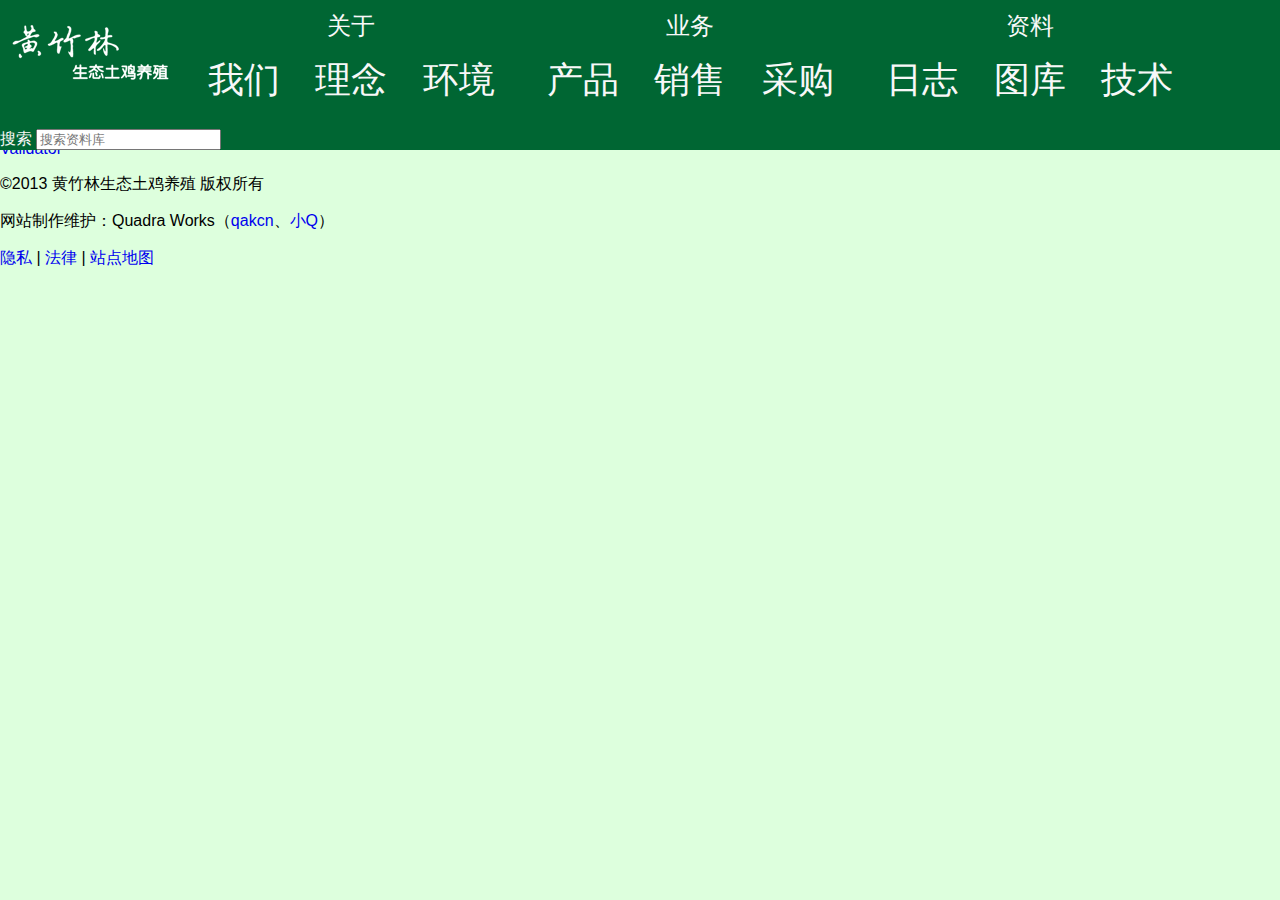
==== commit 1f1fa1bf: "New yntuji" ====
--- a/about/index.html
+++ b/about/index.html
@@ -2,53 +2,53 @@
 <html>
 <head>
 	<!-- 元数据 -->
-	<meta charset="UTF-8">
-	<meta name="viewport" content="width=device-width,initial-scale=1.0">
-	<meta http-equiv="X-UA-Compatible" content="IE=Edge，chrome=1">
+	<meta charset="UTF-8" />
+	<meta name="viewport" content="width=device-width,initial-scale=1.0" />
+	<meta http-equiv="X-UA-Compatible" content="IE=Edge，chrome=1" />
 
 	<!-- 外部文件 -->
-	<link rel="stylesheet" href="/style.css">
+	<link rel="stylesheet" href="../style.css" />
 	<script src="http://ajax.aspnetcdn.com/ajax/jQuery/jquery-1.10.2.min.js"></script>
-	<script src="/main.js"></script>
-	<script src="main.js"></script>
+	<script src="../jquery.color-2.1.2.min.js"></script>
+	<script src="../main.js"></script>
 
 	<!-- 页面信息 -->
 	<title>关于 - 黄竹林生态土鸡养殖-云南·西双版纳·勐海</title>
-	<meta name="keyword" content="">
-	<meta name="description" content="">
+	<meta name="keyword" content="" />
+	<meta name="description" content="" />
 </head>
 <body>
 	<!-- 头部导航 -->
-	<header id="main_header" role="heading">
+	<header id="main_header">
 		<nav id="main_nav">
-			<ul class="nav_items" role="navigation">
-			<li class="logo"><a href="/"><img alt="Logo" src="/images/logo.png" title="黄竹林生态土鸡养殖"></a></li>
-			<li class="dropdown_menu"><a href="/about/">关于</a>
+			<ul class="nav_items">
+			<li class="logo"><a href="../"><img alt="Logo" src="../images/logo.png" title="黄竹林生态土鸡养殖" /></a></li>
+			<li class="dropdown_menu"><a href="./">关于</a>
 				<ul class="dropdown">
-					<li><a href="/about/#us">我们</a></li>
-					<li><a href="/about/#ideas">理念</a></li>
-					<li><a href="/about/#environment">环境</a></li>
+					<li><a href="us.html">我们</a></li>
+					<li><a href="ideas.html">理念</a></li>
+					<li><a href="environment.html">环境</a></li>
 				</ul>
 			</li>
-			<li class="dropdown_menu"><a href="/business/">业务</a>
+			<li class="dropdown_menu"><a href="../business/">业务</a>
 				<ul class="dropdown">
-					<li><a href="/business/product.html">产品</a></li>
-					<li><a href="/business/market.html">销售</a></li>
-					<li><a href="/business/">采购</a></li>
+					<li><a href="../business/product.html">产品</a></li>
+					<li><a href="../business/market.html">销售</a></li>
+					<li><a href="../business/procurement.html">采购</a></li>
 				</ul>
 			</li>
-			<li class="dropdown_menu"><a href="/blog/">资料</a>
+			<li class="dropdown_menu"><a href="../blog/">资料</a>
 				<ul class="dropdown">
-					<li><a href="/blog/category/diary">日志</a></li>
-					<li><a href="/blog/category/gallery">图库</a></li>
-					<li><a href="/blog/category/technique">技术</a></li>
+					<li><a href="../blog/category/diary">日志</a></li>
+					<li><a href="../blog/category/gallery">图库</a></li>
+					<li><a href="../blog/category/technique">技术</a></li>
 				</ul>
 			</li>
 			</ul>
 			<div id="search_bar">
-				<form role="search" method="get" action="/blog/">
+				<form role="search" method="get" action="blog/">
 					<label for="s">搜索</label>
-					<input type="search" name="s" title="搜索" id="s" placeholder="搜索资料库" required aria-required="true">
+					<input type="search" name="s" title="搜索" id="s" placeholder="搜索资料库">
 					<input style="display:none;" type="submit" value="搜索">
 				</form>
 			</div>
@@ -57,45 +57,18 @@
 	</header>
 	
 	<!-- 主体部分 -->
-	<section id="main" role="main">
+	<section id="main">
 		<div id="main_wrap">
-			<div id="main_container">
-				<article class="content_wrap" id="us">
-					<h1>关于我们</h1>
-					<p>在食品安全问题日益严峻的今天，吃上安全放心的食品成为了一种挑战。</p>
-					<p>“既然我们不能获取放心的食物，为什么我们不去自己生产呢？”</p>
-					<p>基于这样的想法，我们来到了这个地方，位于祖国西南边陲的云南省西双版纳傣族自治州的一个小山村。青山环绕，绿水长流，在这个远离城市的喧嚣，远离工业的污染，远离密集的人群的地方，开始了我们的事业。</p>
-					<p>万事开头难。虽然确定了养殖的方针，但是要成一件事不是那么容易的。房屋的建设、饲料的采购、鸡舍的布置、鸡苗的选择，每一件事都要认真细致，任何一个环节都不能出现大问题。</p>
-					<p>养殖过程也不简单：鸡群的免疫、鸡舍的消毒、疾病的防治，同样不能懈怠。因为，每一个过程，都将对最终产出的鸡肉有着重要的影响。</p>
-					<p>最终，走上轨道之后，我们建立了这个网站，为的是更好地宣传自己，为的是为大家最放心的鸡肉。</p>
-					<p>健康、安全、生态，是我们永远的理念，是我们孜孜不倦的追求。</p>
-				</article>
-				<article class="content_wrap" id="ideas">
-					<h1>理念</h1>
-					<h2>健康</h2>
-					<p>玉米、鱼粉、豆粕、昆虫、青菜。这些就是我们的饲料的原料。所有原料都是安全无污染的，经过精心的配比，配合鸡的营养需求。饲养出健康的鸡，也为了您的健康。</p>
-					<h2>安全</h2>
-					<p>除了采用安全饲料之外，我们对所有鸡只都进行了免疫，除了保证鸡群的安全之外，也保证出厂的鸡都是安全无疾病的。同时，药物的使用也经过严格控制，所有药品都符合兽药GMP标准，用量都经过严格控制，不使用非必要的任何药物，保证最低的药物残留。</p>
-					<h2>生态</h2>
-					<p>除了远离城市、远离污染的环境外，我们对育成鸡都实行全面放养，鸡群自由地活动、寻找食物和饮水。保证饲养出来的鸡肉肉质细腻、香味浓郁。</p>
-				</article>
-				<article class="content_wrap" id="environment">
-					<h1>环境</h1>
-					<p>养殖场的位置如下面的地图所示，环境优美、空气清新、水源干净，是鸡群健康生长的有力保证。</p>
-					<div id="map" style="width:580px;height:400px;"><a href="http://j.map.baidu.com/SdNOM" title="在百度地图上查看黄竹林生态养殖场的位置" target="_blank"><img src="map.jpg" alt="黄竹林生态养殖场的位置"></a></div>
-				</article>
-			</div>
+			<article class="left content_wrap">Fuck yeah!</article>
 			<aside id="sidebar" class="right">
 				<ul>
 					<li>
-						<header>最新动态</header>
-						<ul id="news_feed">
-							<li>如不能加载，请检查您的浏览器是否支持JavaScript。</li>
-						</ul>
+						<header>Fuck</header>
+						<div>Yeah</div>
 					</li>
 					<li>
-						<header>微信群</header>
-						<div><img src="/images/weixin-qr.svg" alt="微信二维码" width="260"></div>
+						<header>Damn</header>
+						<div>Cool</div>
 					</li>
 				</ul>
 			</aside>
@@ -110,7 +83,7 @@
 <img src="http://www.w3.org/html/logo/badge/html5-badge-h-css3-semantics.png" width="83" height="32" alt="HTML5 Powered with CSS3 / Styling, and Semantics" title="HTML5 Powered with CSS3 / Styling, and Semantics"></a><br><a target="_blank" href="http://validator.w3.org/check?uri=http://yntuji.com/about/index.html">Validator</a></p>
 			<p>&copy;2013 黄竹林生态土鸡养殖 版权所有</p>
 			<p>网站制作维护：Quadra Works（<a href="http://tsukkomi.org" target="_blank">qakcn</a>、<a href="http://sakurakanade.com" target="_blank">小Q</a>）</p>
-			<p><a href="/privacy.html">隐私</a> | <a href="/legal.html">法律</a> | <a href="/sitemap.html">站点地图</a></p>
+			<p><a href="privacy.html">隐私</a> | <a href="legal.html">法律</a> | <a href="sitemap.html">站点地图</a></p>
 		</div>
 	</footer>
 	
--- a/style.css
+++ b/style.css
@@ -1,233 +1,168 @@
-/* 旧浏览器兼容 */
-article, aside, footer, header, legend, nav, section { display: block; }
-time { display: inline; }
+@font-face {
+	font-family: 'yntuji-icon';
+	src:url('fonts/yntuji-icon.eot?-mguldi');
+	src:url('fonts/yntuji-icon.eot?#iefix-mguldi') format('embedded-opentype'),
+		url('fonts/yntuji-icon.woff?-mguldi') format('woff'),
+		url('fonts/yntuji-icon.ttf?-mguldi') format('truetype'),
+		url('fonts/yntuji-icon.svg?-mguldi#yntuji-icon') format('svg');
+	font-weight: normal;
+	font-style: normal;
+}
 
-/* 通用样式 */
+/* Common Styles */
 * {
-	margin: 0;
-	padding: 0;
-	font-family: "Microsoft YaHei","Wenquanyi MicroHei";
-}
-body {
-	width: 100%;
-	background-color: #333;
+	font-family: "文泉驿微米黑", "微软雅黑", Verdana, Arial, Helvetica, sans-serif;
 }
 img {
 	border: none;
 }
 a {
-	color: lightskyblue;
+	text-decoration: none;
 }
-a:hover {
-	color: white;
+body {
+	background-color: #dfd;
+	padding: 0;
+	margin: 0;
 }
-.left {
-	float: left;
+body > header {
+	padding: 0;
+	margin: 0;
+	width: 100%;
+	background-color: #006633;
+	color: #f8f8f8;
+	position: fixed;
+	top: 0;
 }
-.clear_left {
-	clear: left;
+#logo {
+	display: inline-block;
 }
-.right {
-	float: right;
+#menuico {
+	display: none;
 }
-.clear_right {
-	clear: right;
+nav,nav ul,nav li{
+	padding: 0;
+	margin: 0;
+	list-item: none;
+	display: inline-block;
 }
-.clear_both {
-	clear: both;
+nav li{
+	font-size: 1.5em;
+	display: inline-block;
+	padding: 0.4em;
 }
-.align_right {
-	text-align: right;
+nav li a {
+	color: #f8f8f8;
+	display: block;
 }
-.align_center {
+header h1{
+	display: none;
+}
+nav li.current {
+	padding-top: 0.2em;
+	border-top: 0.2em solid #f8f8f8;
+}
+#search-link {
+	display: none;
+}
+nav li {
 	text-align: center;
 }
-
-/* 头部样式 */
-header#main_header {
-	width: 100%;
-	height: 80px;
-	background-color: #333;
-	position: fixed;
-	top: 0;
-	z-index: 99999;
+#home::after,#consumer::after,#partner::after,#data::after,#search::after {
+	font-family: "yntuji-icon";
+	font-size: 1.5em;		
+	margin-right: 0.05%;
 }
-nav#main_nav {
-	width: 1000px;
-	margin: auto;
+#home::after {
+	content: "\e601";
 }
-nav#main_nav ul.nav_items > li {
-	width: 100px;
-	height: 80px;
-	text-align: center;
-	float: left;
-	list-style: none;
+#consumer::after {
+	content: "\e604";
 }
-nav#main_nav ul.nav_items > li:hover{
-	background: #000;
+#partner::after {
+	content: "\e607";
 }
-nav#main_nav ul.nav_items li.logo {
-	width: 160px;
-	height: 80px;
-	padding: 0;
-}
-nav#main_nav ul.nav_items > li > a {
-	font-size: 26px;
-	display: block;
-	padding: 25px 5px;
-	width: 90px;
-	height: 30px;
-	text-decoration: none;
-	color: #f8f8f8;
-}
-nav#main_nav ul.nav_items li.logo a {
-	padding: 0;
-}
-nav#main_nav ul.dropdown {
-	overflow: hidden;
-	height: 0;
-}
-nav#main_nav ul.nav_items > li:hover ul.dropdown {
-	height: auto;
-}
-nav#main_nav ul.dropdown li {
-	list-style: none;
-	width: 100px;
-	background-color: #333;
-	background-color: rgba(0,0,0,0.6);
-}
-nav#main_nav ul.dropdown li:hover {
-	background: #000;
-}
-nav#main_nav ul.dropdown li a {
-	font-size: 23px;
-	display: block;
-	width: 100%;
-	padding: 5px 0;
-	text-decoration: none;
-	color: #f8f8f8;
+#data::after {
+	content: "\e606";
 }
 
-/* 搜索栏 */
-div#search_bar {
-	font-size: 25px;
-	height: 30px;
-	margin: 20px 0;
-	padding: 5px;
-	float: right;
-	background-color: white;
-	color: #333;
-}
-div#search_bar label {
-	-moz-user-select: none;
-	-webkit-user-select: none;
-	-ms-user-select: none;
-	user-select: none;
-}
-input#s {
-	font-size: 20px;
-	border: none;
-	width: 0;
-	display: none;
-	border-bottom: 2px solid black;
-	outline: none;
+/* Style for phone */
+@media screen and (max-width: 960px) {
+	header h1 {
+		vertical-align: top;
+		font-size: 2em;
+		padding: 0.25em;
+		margin: 0;
+		font-weight: normal;
+		display: inline-block;
+		line-height: 1em;
+	}
+	#menuico {
+		font-size: 1.5em;
+		display: inline-block;
+		padding: 0.5em;
+		width: 1em;
+		height: 1em;
+		font-family: "yntuji-icon";
+		cursor: default;
+	}
+	#menuico.show {
+		background-color: #009d4e;
+	}
+	#logo {
+		display: none;
+	}
+	nav {
+		display: none;
+	}
+	nav.show {
+		background-color: #009d4e;
+		display: block;
+	}
+	nav li.current {
+		padding: 0.4em;
+		border: none;
+		padding-bottom: 0.2em;
+		border-bottom: 0.2em solid #f8f8f8;
+	}
 }
 
-/* 主体样式 */
-section#main {
-	background-color: #f8f8f8;
-	margin-top: 80px;
-}
-div#main_wrap {
-	width: 1000px;
-	margin: auto;
-}
-div#main_container {
-	width: 680px;
-	float: left;
-}
-.content_wrap {
-	width: 580px;
-	margin: 20px;
-	padding: 30px;
-	background-color: white;
-	box-shadow: 2px 2px 2px 2px #ccc;
-}
-.content_wrap h1 {
-	font-size: 35px;
-	padding-bottom: 5px;
-	margin: 5px 0;
-	border-bottom: 2px solid #333;
-	color: #333;
-}
-.content_wrap h2 {
-	font-size: 25px;
-	padding-bottom: 5px;
-	margin: 5px;
-	border-bottom: 1px solid #666;
-	color: #666;
-}
-.content_wrap p {
-	margin: 10px 0;
-	text-indent: 2em;
-	color: #333;
-}
-
-/* 边栏样式 */
-aside#sidebar {
-	width: 320px;
-}
-aside#sidebar > ul > li {
-	list-style: none;
-	margin: 20px;
-	width:280px;
-	color: #f8f8f8;
-	background-color: #7f7f7f;
-	box-shadow: 2px 2px 2px 2px #ccc;
-}
-aside#sidebar > ul > li > header {
-	padding: 10px;
-	background-color: #333;
-	font-size: 20px;
-}
-aside#sidebar > ul > li > * {
-	padding: 10px;
-	font-size: 14px;
-}
-aside#sidebar ul#news_feed {
-	list-style: none;
-}
-aside#sidebar ul#news_feed li {
-	margin: 5px 0;
-}
-
-/* 脚部样式 */
-footer#main_footer {
-	width: 100%;
-	height: 100%;
-}
-div#footer_wrap {
-	width: 990px;
-	margin: auto;
-	padding: 5px;
-	color: #f8f8f8;
-	font-size: 12px;
-}
-footer#main_footer p{
-	margin: 2px 0;
-}
-
-/* 其他样式 */
-div#top_button {
-	width: 80px;
-	height: 80px;
-	position: fixed;
-	right: 0;
-	bottom: 100px;
-	background-image: url(images/icons.svg);
-	background-size: 80px;
-	opacity: 0.5;
-}
-div#top_button:hover {
-	opacity: 0.8
-}
+@media screen and (max-width: 500px) {
+	nav ul,nav li,#search-link{
+		display: block;
+	}
+	nav li {
+		text-align: left;
+	}
+	#home::after,#consumer::after,#partner::after,#data::after,#search::after {
+		content: none;
+		margin: 0;
+	}
+	#home::before,#consumer::before,#partner::before,#data::before,#search::before {
+		font-family: "yntuji-icon";
+		padding-right: 0.4em;
+	}
+	#home::before {
+		content: "\e601";
+	}
+	#consumer::before {
+		content: "\e604";
+	}
+	#partner::before {
+		content: "\e607";
+	}
+	#data::before {
+		content: "\e606";
+	}
+	#search::before {
+		content: "\e605";
+	}
+	nav li{
+		padding-left: 0.8em;
+	}
+	nav li.current {
+		padding: 0.4em;
+		border: none;
+		padding-left: 0.5em;
+		border-left: 0.3em solid #f8f8f8;
+	}
+}